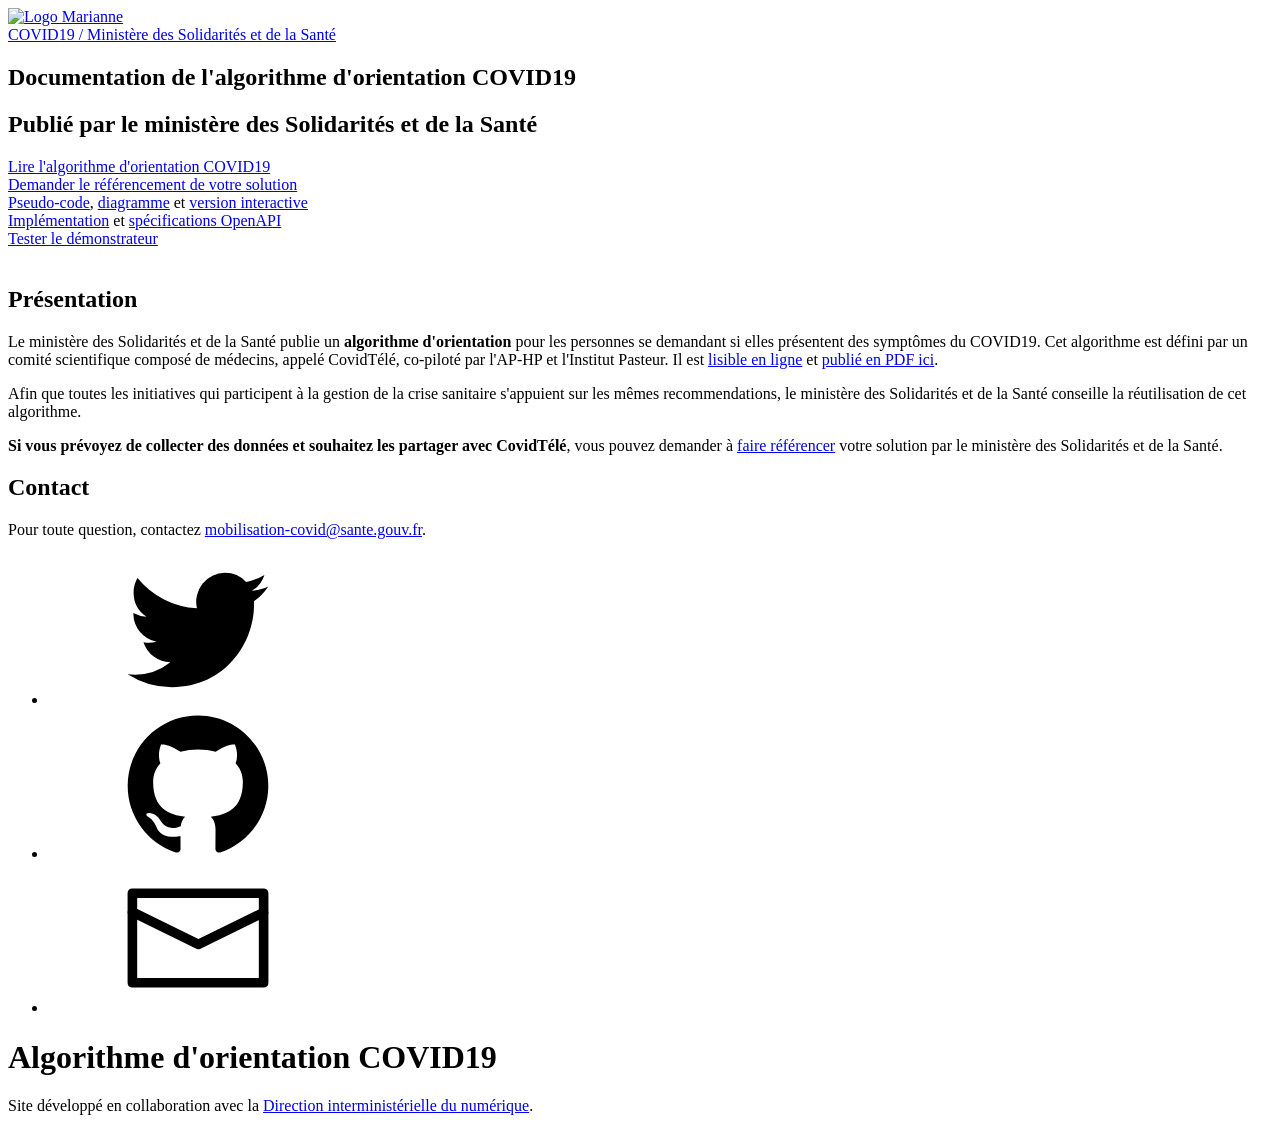
==== docs/index.html @ 8e4a26df "Fix typo" ====
<!DOCTYPE html>
<html lang="fr"><head><title>Documentation de l'algorithme d'orientation COVID19 du ministère des Solidarités et de la Santé</title><meta charset="utf-8"><meta content="Algorithme COVID19 DGOS DINUM" name="keywords"><meta content="Documentation de l&apos;algorithme d&apos;orientation COVID19" name="description"><meta content="width=device-width, initial-scale=1, shrink-to-fit=yes" name="viewport"><link href="https://delegation-numerique-en-sante.github.io/covid19-algorithme-orientation/" rel="canonical"><meta content="fr_FR" property="og:locale"><meta content="meta" property="og:type"><meta content="Documentation de l&apos;algorithme d&apos;orientation COVID19 du ministère des Solidarités et de la Santé" property="og:title"><meta content="https://delegation-numerique-en-sante.github.io/covid19-algorithme-orientation/" property="og:url"><meta content="Documentation de l&apos;algorithme d&apos;orientation COVID19 du ministère des Solidarités et de la Santé" property="og:site_name"><meta property="og:image"><meta content="summary_large_image" name="twitter:card"><meta content="Documentation de l&apos;algorithme d&apos;orientation COVID19 du ministère des Solidarités et de la Santé" name="twitter:title"><meta content="" name="twitter:site"><meta content="" name="twitter:creator"><link href="https://cdnjs.cloudflare.com/ajax/libs/font-awesome/5.11.2/css/all.min.css" rel="stylesheet" type="text/css"><link href="css/choices.css" rel="stylesheet" type="text/css"><link href="css/custom.css" rel="stylesheet" type="text/css"><script async type="text/javascript">var _paq = window._paq || [];_paq.push(['trackPageView']);_paq.push(['enableLinkTracking']);(function(){var u="//stats.data.gouv.fr/";_paq.push(['setTrackerUrl', u+'piwik.php']);_paq.push(['setSiteId', '122']);var d=document, g=d.createElement('script'), s=d.getElementsByTagName('script')[0];g.type='text/javascript'; g.async=true; g.defer=true; g.src=u+'matomo.js'; s.parentNode.insertBefore(g,s);})();</script><noscript><p><img alt="" src="//stats.data.gouv.fr/piwik.php?idsite=122&amp;rec=1" style="border:0;"></p></noscript></head><body><svg aria-hidden="true" focusable="false" style="display:none"><defs><symbol clip-rule="evenodd" fill-rule="evenodd" id="copy" stroke-linejoin="round" stroke-miterlimit="1.414" viewbox="0 0 32 32" xmlns="http://www.w3.org/2000/svg"><path d="M19.75 8.5V1H6.625L1 6.625V23.5h11.25V31H31V8.5H19.75zM6.625 3.651v2.974H3.651l2.974-2.974zm-3.75 17.974V8.5H8.5V2.875h9.375V8.5l-5.625 5.625v7.5H2.875zm15-10.474v2.974h-2.974l2.974-2.974zm11.25 17.974h-15V16h5.625v-5.625h9.375v18.75z" fill-rule="nonzero"></path></symbol><symbol clip-rule="evenodd" fill-rule="evenodd" id="envelope" stroke-linejoin="round" stroke-miterlimit="1.414" viewbox="0 0 32 32" xmlns="http://www.w3.org/2000/svg"><g fill-rule="nonzero"><path d="M30.1 5.419c-9.355-.002-18.733-.005-28.1-.005A1.06 1.06 0 0 0 .975 6.439v19.122A1.06 1.06 0 0 0 2 26.586h28a1.061 1.061 0 0 0 1.025-1.025V6.439a1.056 1.056 0 0 0-.925-1.02zM3.025 7.464h25.95v17.072H3.025V7.464z"></path><path d="M30.06 9.513c.933.098 1.382 1.395.393 1.945L16.54 18.287c-.438.188-.479.178-.893 0L1.733 11.458c-1.743-.968-.065-2.254.894-1.842l13.466 6.61 13.562-6.651c.3-.094.312-.062.405-.062z"></path></g></symbol><symbol clip-rule="evenodd" fill-rule="evenodd" id="facebook" stroke-linejoin="round" stroke-miterlimit="1.414" viewbox="0 0 32 32" xmlns="http://www.w3.org/2000/svg"><path d="M28.188 1H3.812A2.821 2.821 0 0 0 1 3.813v24.375A2.821 2.821 0 0 0 3.813 31H16V17.875h-3.75v-3.75H16V12.25a5.635 5.635 0 0 1 5.625-5.625h3.75v3.75h-3.75a1.88 1.88 0 0 0-1.875 1.875v1.875h5.625l-.937 3.75H19.75V31h8.438A2.821 2.821 0 0 0 31 28.187V3.812A2.821 2.821 0 0 0 28.188 1z"></path></symbol><symbol clip-rule="evenodd" fill-rule="evenodd" id="github" stroke-linejoin="round" stroke-miterlimit="1.414" viewbox="0 0 32 32" xmlns="http://www.w3.org/2000/svg"><path d="M16 1.371c-8.284 0-15 6.715-15 15 0 6.627 4.298 12.25 10.258 14.233.75.138 1.026-.326 1.026-.722 0-.357-.014-1.54-.021-2.793-4.174.907-5.054-1.77-5.054-1.77-.682-1.733-1.665-2.195-1.665-2.195-1.361-.931.103-.912.103-.912 1.506.106 2.299 1.546 2.299 1.546 1.338 2.293 3.509 1.63 4.365 1.247.134-.969.523-1.631.952-2.006-3.331-.379-6.834-1.666-6.834-7.413 0-1.638.586-2.976 1.546-4.027-.156-.378-.669-1.903.145-3.969 0 0 1.26-.403 4.126 1.537a14.453 14.453 0 0 1 3.755-.505c1.274.006 2.558.173 3.757.505 2.864-1.94 4.121-1.537 4.121-1.537.816 2.066.303 3.591.147 3.969.962 1.05 1.544 2.389 1.544 4.027 0 5.761-3.509 7.029-6.849 7.401.538.466 1.017 1.379 1.017 2.778 0 2.007-.018 3.623-.018 4.117 0 .399.27.867 1.03.72C26.707 28.616 31 22.996 31 16.371c0-8.285-6.716-15-15-15z" fill-rule="nonzero"></path></symbol><symbol clip-rule="evenodd" fill-rule="evenodd" id="googleplus" stroke-linejoin="round" stroke-miterlimit="1.414" viewbox="0 0 32 32" xmlns="http://www.w3.org/2000/svg"><path d="M28.188 1H3.812A2.821 2.821 0 0 0 1 3.813v24.375A2.821 2.821 0 0 0 3.813 31h24.375A2.821 2.821 0 0 0 31 28.187V3.812A2.821 2.821 0 0 0 28.187 1zM12.251 23.5a7.493 7.493 0 0 1-7.5-7.5c0-4.148 3.352-7.5 7.5-7.5 2.027 0 3.721.738 5.028 1.963l-2.039 1.958c-.557-.534-1.529-1.154-2.989-1.154-2.56 0-4.653 2.121-4.653 4.734s2.092 4.734 4.653 4.734c2.971 0 4.084-2.133 4.254-3.234h-4.253v-2.573h7.084c.064.375.117.75.117 1.243 0 4.289-2.872 7.33-7.201 7.33l-.001-.001zm15-7.5h-1.875v1.875h-1.875V16h-1.875v-1.875h1.875V12.25h1.875v1.875h1.875V16z" fill-rule="nonzero"></path></symbol><symbol clip-rule="evenodd" fill-rule="evenodd" id="magnifier" stroke-linejoin="round" stroke-miterlimit="1.414" viewbox="0 0 32 32" xmlns="http://www.w3.org/2000/svg"><path d="M30.07 26.529l-7.106-6.043c-.735-.662-1.521-.964-2.155-.936a11.194 11.194 0 0 0 2.691-7.299c0-6.214-5.036-11.25-11.25-11.25S1 6.037 1 12.251s5.036 11.25 11.25 11.25c2.786 0 5.334-1.012 7.299-2.691-.03.634.274 1.42.936 2.155l6.043 7.106c1.035 1.149 2.725 1.247 3.756.216 1.031-1.032.934-2.723-.216-3.756l.002-.002zm-17.82-6.78a7.5 7.5 0 1 1 0-15 7.5 7.5 0 0 1 0 15z" fill-rule="nonzero"></path></symbol><symbol clip-rule="evenodd" fill-rule="evenodd" id="round-cross" stroke-linejoin="round" stroke-miterlimit="1.414" viewbox="0 0 32 32" xmlns="http://www.w3.org/2000/svg"><path d="M16 .5C24.554.5 31.5 7.446 31.5 16S24.554 31.5 16 31.5.5 24.554.5 16 7.446.5 16 .5zm6.161 11.718a7.233 7.233 0 0 0-2.379-2.379L16 13.621l-3.782-3.782a7.233 7.233 0 0 0-2.379 2.379L13.621 16l-3.782 3.782a7.233 7.233 0 0 0 2.379 2.379L16 18.379l3.782 3.782a7.233 7.233 0 0 0 2.379-2.379L18.379 16l3.782-3.782z" fill-rule="nonzero"></path></symbol><symbol clip-rule="evenodd" fill-rule="evenodd" id="rss" stroke-linejoin="round" stroke-miterlimit="1.414" viewbox="0 0 32 32" xmlns="http://www.w3.org/2000/svg"><path d="M28.188 1H3.812A2.821 2.821 0 0 0 1 3.813v24.375A2.821 2.821 0 0 0 3.813 31h24.375A2.821 2.821 0 0 0 31 28.187V3.812A2.821 2.821 0 0 0 28.187 1zM9.175 25.352a2.541 2.541 0 0 1-2.549-2.537 2.553 2.553 0 0 1 2.549-2.543 2.55 2.55 0 0 1 2.549 2.543 2.541 2.541 0 0 1-2.549 2.537zm6.399.023a8.913 8.913 0 0 0-2.62-6.339 8.882 8.882 0 0 0-6.328-2.625v-3.668c6.961 0 12.633 5.666 12.633 12.633h-3.685v-.001zm6.51 0c0-8.526-6.932-15.469-15.451-15.469V6.239c10.546 0 19.13 8.589 19.13 19.137h-3.68v-.001z" fill-rule="nonzero"></path></symbol><symbol clip-rule="evenodd" fill-rule="evenodd" id="twitter" stroke-linejoin="round" stroke-miterlimit="1.414" viewbox="0 0 32 32" xmlns="http://www.w3.org/2000/svg"><path d="M31.003 6.695c-1.102.492-2.291.82-3.533.966a6.185 6.185 0 0 0 2.706-3.404 12.404 12.404 0 0 1-3.908 1.495 6.154 6.154 0 0 0-4.495-1.94 6.153 6.153 0 0 0-5.994 7.553A17.468 17.468 0 0 1 3.093 4.932a6.15 6.15 0 0 0-.831 3.094 6.147 6.147 0 0 0 2.736 5.122 6.16 6.16 0 0 1-2.789-.768v.076a6.154 6.154 0 0 0 4.94 6.034 6.149 6.149 0 0 1-2.783.106 6.177 6.177 0 0 0 5.748 4.277 12.347 12.347 0 0 1-9.117 2.549 17.4 17.4 0 0 0 9.44 2.766c11.32 0 17.513-9.381 17.513-17.514 0-.269-.005-.533-.017-.796a12.405 12.405 0 0 0 3.07-3.182v-.001z" fill-rule="nonzero"></path></symbol></defs></svg><nav aria-label="main navigation" class="navbar" role="navigation"><div class="navbar-brand"><a class="navbar-item" href="https://delegation-numerique-en-sante.github.io/covid19-algorithme-orientation/"><img alt="Logo Marianne" class="image is-128x128" src="images/logo-marianne.svg"></a></div><div class="navbar-end"><div class="navbar-menu is-size-5"><a class="navbar-item" href="https://solidarites-sante.gouv.fr/soins-et-maladies/maladies/maladies-infectieuses/coronavirus/coronavirus-questions-reponses" title="Retour à la page d&apos;information COVID19 du ministère des Solidarités et de la Santé">COVID19 / Ministère des Solidarités et de la Santé</a></div></div></nav><section class="hero"><div class="hero-body"><div class="container"><h1 class="title has-text-centered">Documentation de l'algorithme d'orientation COVID19</h1><h2 class="subtitle column is-8 is-offset-2 has-text-centered">Publié par le ministère des Solidarités et de la Santé</h2></div></div></section><section class="section"><div class="column is-8 is-offset-2"><div class="tile is-ancestor is-size-5 has-text-centered"><div class="tile is-parent"><a class="tile is-child is-success notification" href="https://delegation-numerique-en-sante.github.io/covid19-algorithme-orientation/algorithme-orientation-covid19.html">Lire l'algorithme d'orientation COVID19</a></div><div class="tile is-parent"><a class="tile is-child is-info notification" href="https://github.com/Delegation-numerique-en-sante/covid19-algorithme-orientation/blob/master/referencement.org">Demander le référencement de votre solution</a></div><div class="tile is-parent"><div class="tile is-child notification"><a href="https://github.com/Delegation-numerique-en-sante/covid19-algorithme-orientation/blob/master/pseudo-code.org#arbre-de-d%C3%A9cision">Pseudo-code</a>, <a href="https://raw.githubusercontent.com/Delegation-numerique-en-sante/covid19-algorithme-orientation/master/diagramme-algorithme-orientation-covid19.png">diagramme</a> et <a href="https://delegation-numerique-en-sante.github.io/covid19-algorithme-orientation/repl.html">version interactive</a></div></div><div class="tile is-parent"><div class="tile is-child notification is-warning"><a href="https://github.com/Delegation-numerique-en-sante/covid19-algorithme-orientation/blob/master/implementation.org">Implémentation</a> et <a href="https://github.com/Delegation-numerique-en-sante/covid19-algorithme-orientation-elixir/blob/master/covid19-algorithme-orientation-openapi.json">spécifications OpenAPI</a></div></div><div class="tile is-parent"><a class="tile is-child is-danger notification" href="https://delegation-numerique-en-sante.github.io/covid19-algorithme-orientation/demonstrateur.html">Tester le démonstrateur</a></div></div><br><div><h1 class="title">Présentation</h1><p class="is-size-5">Le ministère des Solidarités et de la Santé publie un <strong>algorithme d'orientation</strong> pour les personnes se demandant si elles présentent des symptômes du COVID19.  Cet algorithme est défini par un comité scientifique composé de médecins, appelé CovidTélé, co-piloté par l'AP-HP et l'Institut Pasteur.  Il est <a href="algorithme-orientation-covid19.html">lisible en ligne</a> et <a href="https://esante.gouv.fr/algorithme-orientation">publié en PDF ici</a>.</p><p class="is-size-5">Afin que toutes les initiatives qui participent à la gestion de la crise sanitaire s'appuient sur les mêmes recommendations, le ministère des Solidarités et de la Santé conseille la réutilisation de cet algorithme.</p><p class="is-size-5"><strong>Si vous prévoyez de collecter des données et souhaitez les partager avec CovidTélé</strong>, vous pouvez demander à <a href="https://github.com/Delegation-numerique-en-sante/covid19-algorithme-orientation/blob/master/referencement.org">faire référencer</a> votre solution par le ministère des Solidarités et de la Santé.</p><h1 class="title">Contact</h1><p class="is-size-5">Pour toute question, contactez <a href="mailto:mobilisation-covid@sante.gouv.fr">mobilisation-covid@sante.gouv.fr</a>.</p></div></div></section><footer class="footer"><div class="content"><div class="columns"><div class="column is-offset-2 is-4"><ul class="footer__social"><li><a href="https://twitter.com/MinSoliSante" title="Twitter"><svg class="icon icon-twitter"><use xlink:href="#twitter"></use></svg></a></li><li><a href="https://github.com/delegation-numerique-en-sante" title="Github"><svg class="icon icon-github"><use xlink:href="#github"></use></svg></a></li><li><a href="mailto:mobilisation-covid@sante.gouv.fr" title="Contacter par email"><svg class="icon icon-mail"><use xlink:href="#envelope"></use></svg></a></li></ul></div><div class="column is-offset-1 is-4"><h1>Algorithme d'orientation COVID19</h1><p><div><p>Site développé en collaboration avec la <a href="https://www.numerique.gouv.fr/">Direction interministérielle du numérique</a>.</p></div></p></div></div></div></footer></body></html>
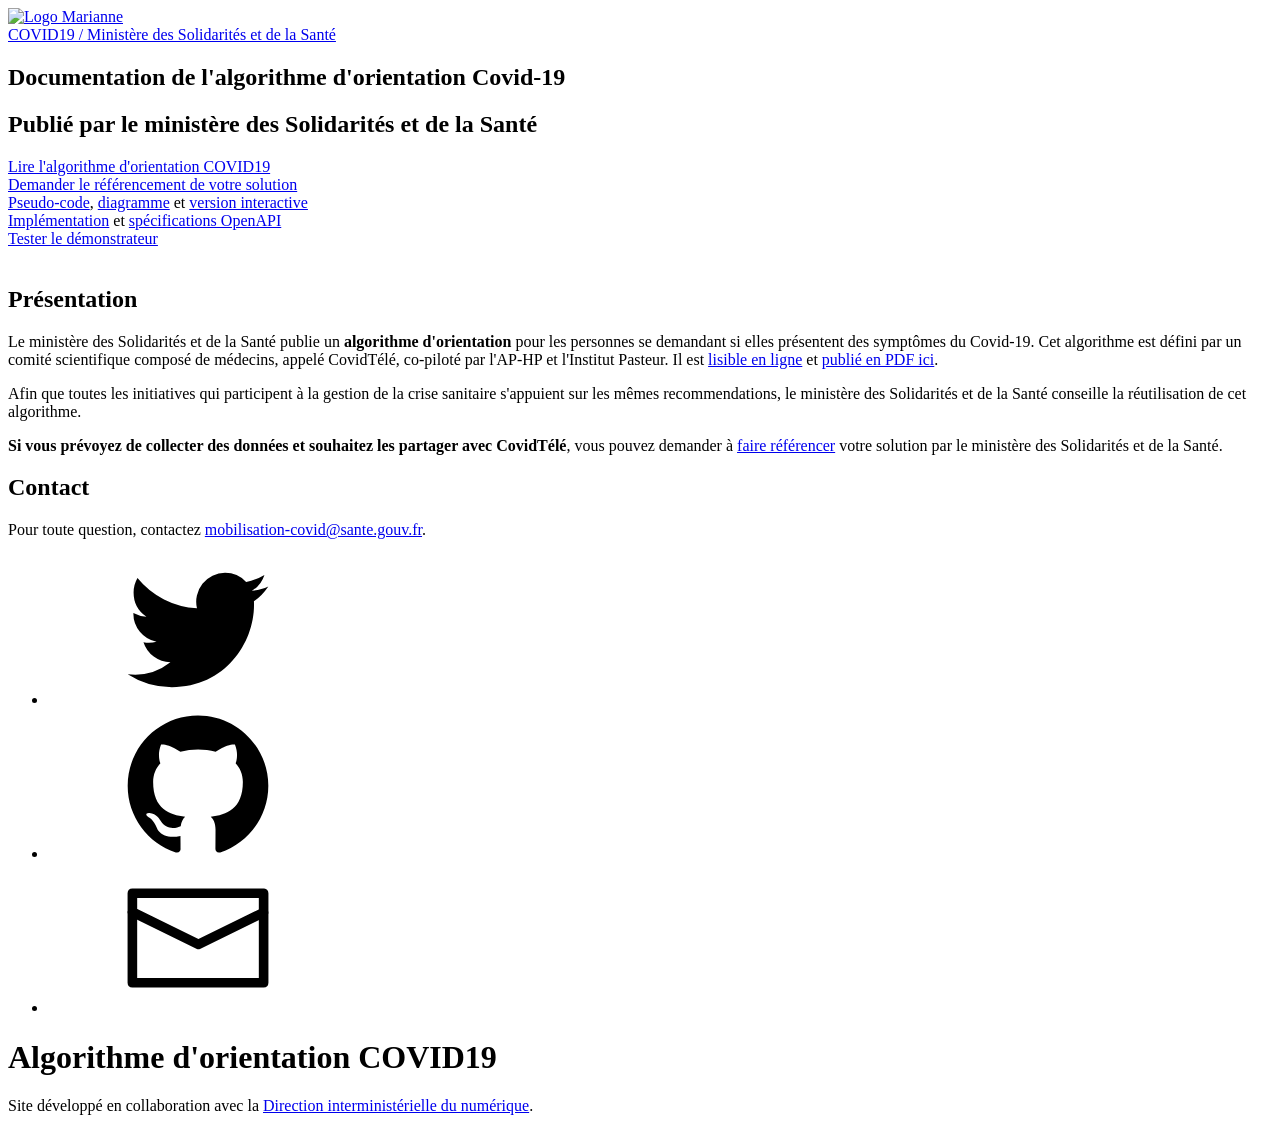
==== commit 399f36fb: "Update generated HTML files" ====
--- a/docs/index.html
+++ b/docs/index.html
@@ -1,2 +1,2 @@
 <!DOCTYPE html>
-<html lang="fr"><head><title>Documentation de l'algorithme d'orientation COVID19 du ministère des Solidarités et de la Santé</title><meta charset="utf-8"><meta content="Algorithme COVID19 DGOS DINUM" name="keywords"><meta content="Documentation de l&apos;algorithme d&apos;orientation COVID19" name="description"><meta content="width=device-width, initial-scale=1, shrink-to-fit=yes" name="viewport"><link href="https://delegation-numerique-en-sante.github.io/covid19-algorithme-orientation/" rel="canonical"><meta content="fr_FR" property="og:locale"><meta content="meta" property="og:type"><meta content="Documentation de l&apos;algorithme d&apos;orientation COVID19 du ministère des Solidarités et de la Santé" property="og:title"><meta content="https://delegation-numerique-en-sante.github.io/covid19-algorithme-orientation/" property="og:url"><meta content="Documentation de l&apos;algorithme d&apos;orientation COVID19 du ministère des Solidarités et de la Santé" property="og:site_name"><meta property="og:image"><meta content="summary_large_image" name="twitter:card"><meta content="Documentation de l&apos;algorithme d&apos;orientation COVID19 du ministère des Solidarités et de la Santé" name="twitter:title"><meta content="" name="twitter:site"><meta content="" name="twitter:creator"><link href="https://cdnjs.cloudflare.com/ajax/libs/font-awesome/5.11.2/css/all.min.css" rel="stylesheet" type="text/css"><link href="css/choices.css" rel="stylesheet" type="text/css"><link href="css/custom.css" rel="stylesheet" type="text/css"><script async type="text/javascript">var _paq = window._paq || [];_paq.push(['trackPageView']);_paq.push(['enableLinkTracking']);(function(){var u="//stats.data.gouv.fr/";_paq.push(['setTrackerUrl', u+'piwik.php']);_paq.push(['setSiteId', '122']);var d=document, g=d.createElement('script'), s=d.getElementsByTagName('script')[0];g.type='text/javascript'; g.async=true; g.defer=true; g.src=u+'matomo.js'; s.parentNode.insertBefore(g,s);})();</script><noscript><p><img alt="" src="//stats.data.gouv.fr/piwik.php?idsite=122&amp;rec=1" style="border:0;"></p></noscript></head><body><svg aria-hidden="true" focusable="false" style="display:none"><defs><symbol clip-rule="evenodd" fill-rule="evenodd" id="copy" stroke-linejoin="round" stroke-miterlimit="1.414" viewbox="0 0 32 32" xmlns="http://www.w3.org/2000/svg"><path d="M19.75 8.5V1H6.625L1 6.625V23.5h11.25V31H31V8.5H19.75zM6.625 3.651v2.974H3.651l2.974-2.974zm-3.75 17.974V8.5H8.5V2.875h9.375V8.5l-5.625 5.625v7.5H2.875zm15-10.474v2.974h-2.974l2.974-2.974zm11.25 17.974h-15V16h5.625v-5.625h9.375v18.75z" fill-rule="nonzero"></path></symbol><symbol clip-rule="evenodd" fill-rule="evenodd" id="envelope" stroke-linejoin="round" stroke-miterlimit="1.414" viewbox="0 0 32 32" xmlns="http://www.w3.org/2000/svg"><g fill-rule="nonzero"><path d="M30.1 5.419c-9.355-.002-18.733-.005-28.1-.005A1.06 1.06 0 0 0 .975 6.439v19.122A1.06 1.06 0 0 0 2 26.586h28a1.061 1.061 0 0 0 1.025-1.025V6.439a1.056 1.056 0 0 0-.925-1.02zM3.025 7.464h25.95v17.072H3.025V7.464z"></path><path d="M30.06 9.513c.933.098 1.382 1.395.393 1.945L16.54 18.287c-.438.188-.479.178-.893 0L1.733 11.458c-1.743-.968-.065-2.254.894-1.842l13.466 6.61 13.562-6.651c.3-.094.312-.062.405-.062z"></path></g></symbol><symbol clip-rule="evenodd" fill-rule="evenodd" id="facebook" stroke-linejoin="round" stroke-miterlimit="1.414" viewbox="0 0 32 32" xmlns="http://www.w3.org/2000/svg"><path d="M28.188 1H3.812A2.821 2.821 0 0 0 1 3.813v24.375A2.821 2.821 0 0 0 3.813 31H16V17.875h-3.75v-3.75H16V12.25a5.635 5.635 0 0 1 5.625-5.625h3.75v3.75h-3.75a1.88 1.88 0 0 0-1.875 1.875v1.875h5.625l-.937 3.75H19.75V31h8.438A2.821 2.821 0 0 0 31 28.187V3.812A2.821 2.821 0 0 0 28.188 1z"></path></symbol><symbol clip-rule="evenodd" fill-rule="evenodd" id="github" stroke-linejoin="round" stroke-miterlimit="1.414" viewbox="0 0 32 32" xmlns="http://www.w3.org/2000/svg"><path d="M16 1.371c-8.284 0-15 6.715-15 15 0 6.627 4.298 12.25 10.258 14.233.75.138 1.026-.326 1.026-.722 0-.357-.014-1.54-.021-2.793-4.174.907-5.054-1.77-5.054-1.77-.682-1.733-1.665-2.195-1.665-2.195-1.361-.931.103-.912.103-.912 1.506.106 2.299 1.546 2.299 1.546 1.338 2.293 3.509 1.63 4.365 1.247.134-.969.523-1.631.952-2.006-3.331-.379-6.834-1.666-6.834-7.413 0-1.638.586-2.976 1.546-4.027-.156-.378-.669-1.903.145-3.969 0 0 1.26-.403 4.126 1.537a14.453 14.453 0 0 1 3.755-.505c1.274.006 2.558.173 3.757.505 2.864-1.94 4.121-1.537 4.121-1.537.816 2.066.303 3.591.147 3.969.962 1.05 1.544 2.389 1.544 4.027 0 5.761-3.509 7.029-6.849 7.401.538.466 1.017 1.379 1.017 2.778 0 2.007-.018 3.623-.018 4.117 0 .399.27.867 1.03.72C26.707 28.616 31 22.996 31 16.371c0-8.285-6.716-15-15-15z" fill-rule="nonzero"></path></symbol><symbol clip-rule="evenodd" fill-rule="evenodd" id="googleplus" stroke-linejoin="round" stroke-miterlimit="1.414" viewbox="0 0 32 32" xmlns="http://www.w3.org/2000/svg"><path d="M28.188 1H3.812A2.821 2.821 0 0 0 1 3.813v24.375A2.821 2.821 0 0 0 3.813 31h24.375A2.821 2.821 0 0 0 31 28.187V3.812A2.821 2.821 0 0 0 28.187 1zM12.251 23.5a7.493 7.493 0 0 1-7.5-7.5c0-4.148 3.352-7.5 7.5-7.5 2.027 0 3.721.738 5.028 1.963l-2.039 1.958c-.557-.534-1.529-1.154-2.989-1.154-2.56 0-4.653 2.121-4.653 4.734s2.092 4.734 4.653 4.734c2.971 0 4.084-2.133 4.254-3.234h-4.253v-2.573h7.084c.064.375.117.75.117 1.243 0 4.289-2.872 7.33-7.201 7.33l-.001-.001zm15-7.5h-1.875v1.875h-1.875V16h-1.875v-1.875h1.875V12.25h1.875v1.875h1.875V16z" fill-rule="nonzero"></path></symbol><symbol clip-rule="evenodd" fill-rule="evenodd" id="magnifier" stroke-linejoin="round" stroke-miterlimit="1.414" viewbox="0 0 32 32" xmlns="http://www.w3.org/2000/svg"><path d="M30.07 26.529l-7.106-6.043c-.735-.662-1.521-.964-2.155-.936a11.194 11.194 0 0 0 2.691-7.299c0-6.214-5.036-11.25-11.25-11.25S1 6.037 1 12.251s5.036 11.25 11.25 11.25c2.786 0 5.334-1.012 7.299-2.691-.03.634.274 1.42.936 2.155l6.043 7.106c1.035 1.149 2.725 1.247 3.756.216 1.031-1.032.934-2.723-.216-3.756l.002-.002zm-17.82-6.78a7.5 7.5 0 1 1 0-15 7.5 7.5 0 0 1 0 15z" fill-rule="nonzero"></path></symbol><symbol clip-rule="evenodd" fill-rule="evenodd" id="round-cross" stroke-linejoin="round" stroke-miterlimit="1.414" viewbox="0 0 32 32" xmlns="http://www.w3.org/2000/svg"><path d="M16 .5C24.554.5 31.5 7.446 31.5 16S24.554 31.5 16 31.5.5 24.554.5 16 7.446.5 16 .5zm6.161 11.718a7.233 7.233 0 0 0-2.379-2.379L16 13.621l-3.782-3.782a7.233 7.233 0 0 0-2.379 2.379L13.621 16l-3.782 3.782a7.233 7.233 0 0 0 2.379 2.379L16 18.379l3.782 3.782a7.233 7.233 0 0 0 2.379-2.379L18.379 16l3.782-3.782z" fill-rule="nonzero"></path></symbol><symbol clip-rule="evenodd" fill-rule="evenodd" id="rss" stroke-linejoin="round" stroke-miterlimit="1.414" viewbox="0 0 32 32" xmlns="http://www.w3.org/2000/svg"><path d="M28.188 1H3.812A2.821 2.821 0 0 0 1 3.813v24.375A2.821 2.821 0 0 0 3.813 31h24.375A2.821 2.821 0 0 0 31 28.187V3.812A2.821 2.821 0 0 0 28.187 1zM9.175 25.352a2.541 2.541 0 0 1-2.549-2.537 2.553 2.553 0 0 1 2.549-2.543 2.55 2.55 0 0 1 2.549 2.543 2.541 2.541 0 0 1-2.549 2.537zm6.399.023a8.913 8.913 0 0 0-2.62-6.339 8.882 8.882 0 0 0-6.328-2.625v-3.668c6.961 0 12.633 5.666 12.633 12.633h-3.685v-.001zm6.51 0c0-8.526-6.932-15.469-15.451-15.469V6.239c10.546 0 19.13 8.589 19.13 19.137h-3.68v-.001z" fill-rule="nonzero"></path></symbol><symbol clip-rule="evenodd" fill-rule="evenodd" id="twitter" stroke-linejoin="round" stroke-miterlimit="1.414" viewbox="0 0 32 32" xmlns="http://www.w3.org/2000/svg"><path d="M31.003 6.695c-1.102.492-2.291.82-3.533.966a6.185 6.185 0 0 0 2.706-3.404 12.404 12.404 0 0 1-3.908 1.495 6.154 6.154 0 0 0-4.495-1.94 6.153 6.153 0 0 0-5.994 7.553A17.468 17.468 0 0 1 3.093 4.932a6.15 6.15 0 0 0-.831 3.094 6.147 6.147 0 0 0 2.736 5.122 6.16 6.16 0 0 1-2.789-.768v.076a6.154 6.154 0 0 0 4.94 6.034 6.149 6.149 0 0 1-2.783.106 6.177 6.177 0 0 0 5.748 4.277 12.347 12.347 0 0 1-9.117 2.549 17.4 17.4 0 0 0 9.44 2.766c11.32 0 17.513-9.381 17.513-17.514 0-.269-.005-.533-.017-.796a12.405 12.405 0 0 0 3.07-3.182v-.001z" fill-rule="nonzero"></path></symbol></defs></svg><nav aria-label="main navigation" class="navbar" role="navigation"><div class="navbar-brand"><a class="navbar-item" href="https://delegation-numerique-en-sante.github.io/covid19-algorithme-orientation/"><img alt="Logo Marianne" class="image is-128x128" src="images/logo-marianne.svg"></a></div><div class="navbar-end"><div class="navbar-menu is-size-5"><a class="navbar-item" href="https://solidarites-sante.gouv.fr/soins-et-maladies/maladies/maladies-infectieuses/coronavirus/coronavirus-questions-reponses" title="Retour à la page d&apos;information COVID19 du ministère des Solidarités et de la Santé">COVID19 / Ministère des Solidarités et de la Santé</a></div></div></nav><section class="hero"><div class="hero-body"><div class="container"><h1 class="title has-text-centered">Documentation de l'algorithme d'orientation COVID19</h1><h2 class="subtitle column is-8 is-offset-2 has-text-centered">Publié par le ministère des Solidarités et de la Santé</h2></div></div></section><section class="section"><div class="column is-8 is-offset-2"><div class="tile is-ancestor is-size-5 has-text-centered"><div class="tile is-parent"><a class="tile is-child is-success notification" href="https://delegation-numerique-en-sante.github.io/covid19-algorithme-orientation/algorithme-orientation-covid19.html">Lire l'algorithme d'orientation COVID19</a></div><div class="tile is-parent"><a class="tile is-child is-info notification" href="https://github.com/Delegation-numerique-en-sante/covid19-algorithme-orientation/blob/master/referencement.org">Demander le référencement de votre solution</a></div><div class="tile is-parent"><div class="tile is-child notification"><a href="https://github.com/Delegation-numerique-en-sante/covid19-algorithme-orientation/blob/master/pseudo-code.org#arbre-de-d%C3%A9cision">Pseudo-code</a>, <a href="https://raw.githubusercontent.com/Delegation-numerique-en-sante/covid19-algorithme-orientation/master/diagramme-algorithme-orientation-covid19.png">diagramme</a> et <a href="https://delegation-numerique-en-sante.github.io/covid19-algorithme-orientation/repl.html">version interactive</a></div></div><div class="tile is-parent"><div class="tile is-child notification is-warning"><a href="https://github.com/Delegation-numerique-en-sante/covid19-algorithme-orientation/blob/master/implementation.org">Implémentation</a> et <a href="https://github.com/Delegation-numerique-en-sante/covid19-algorithme-orientation-elixir/blob/master/covid19-algorithme-orientation-openapi.json">spécifications OpenAPI</a></div></div><div class="tile is-parent"><a class="tile is-child is-danger notification" href="https://delegation-numerique-en-sante.github.io/covid19-algorithme-orientation/demonstrateur.html">Tester le démonstrateur</a></div></div><br><div><h1 class="title">Présentation</h1><p class="is-size-5">Le ministère des Solidarités et de la Santé publie un <strong>algorithme d'orientation</strong> pour les personnes se demandant si elles présentent des symptômes du COVID19.  Cet algorithme est défini par un comité scientifique composé de médecins, appelé CovidTélé, co-piloté par l'AP-HP et l'Institut Pasteur.  Il est <a href="algorithme-orientation-covid19.html">lisible en ligne</a> et <a href="https://esante.gouv.fr/algorithme-orientation">publié en PDF ici</a>.</p><p class="is-size-5">Afin que toutes les initiatives qui participent à la gestion de la crise sanitaire s'appuient sur les mêmes recommendations, le ministère des Solidarités et de la Santé conseille la réutilisation de cet algorithme.</p><p class="is-size-5"><strong>Si vous prévoyez de collecter des données et souhaitez les partager avec CovidTélé</strong>, vous pouvez demander à <a href="https://github.com/Delegation-numerique-en-sante/covid19-algorithme-orientation/blob/master/referencement.org">faire référencer</a> votre solution par le ministère des Solidarités et de la Santé.</p><h1 class="title">Contact</h1><p class="is-size-5">Pour toute question, contactez <a href="mailto:mobilisation-covid@sante.gouv.fr">mobilisation-covid@sante.gouv.fr</a>.</p></div></div></section><footer class="footer"><div class="content"><div class="columns"><div class="column is-offset-2 is-4"><ul class="footer__social"><li><a href="https://twitter.com/MinSoliSante" title="Twitter"><svg class="icon icon-twitter"><use xlink:href="#twitter"></use></svg></a></li><li><a href="https://github.com/delegation-numerique-en-sante" title="Github"><svg class="icon icon-github"><use xlink:href="#github"></use></svg></a></li><li><a href="mailto:mobilisation-covid@sante.gouv.fr" title="Contacter par email"><svg class="icon icon-mail"><use xlink:href="#envelope"></use></svg></a></li></ul></div><div class="column is-offset-1 is-4"><h1>Algorithme d'orientation COVID19</h1><p><div><p>Site développé en collaboration avec la <a href="https://www.numerique.gouv.fr/">Direction interministérielle du numérique</a>.</p></div></p></div></div></div></footer></body></html>+<html lang="fr"><head><title>Documentation de l'algorithme d'orientation Covid-19 du ministère des Solidarités et de la Santé</title><meta charset="utf-8"><meta content="Algorithme Covid-19 DGOS DINUM" name="keywords"><meta content="Documentation de l&apos;algorithme d&apos;orientation Covid-19" name="description"><meta content="width=device-width, initial-scale=1, shrink-to-fit=yes" name="viewport"><link href="https://delegation-numerique-en-sante.github.io/covid19-algorithme-orientation/" rel="canonical"><meta content="fr_FR" property="og:locale"><meta content="meta" property="og:type"><meta content="Documentation de l&apos;algorithme d&apos;orientation Covid-19 du ministère des Solidarités et de la Santé" property="og:title"><meta content="https://delegation-numerique-en-sante.github.io/covid19-algorithme-orientation/" property="og:url"><meta content="Documentation de l&apos;algorithme d&apos;orientation Covid-19 du ministère des Solidarités et de la Santé" property="og:site_name"><meta property="og:image"><meta content="summary_large_image" name="twitter:card"><meta content="Documentation de l&apos;algorithme d&apos;orientation Covid-19 du ministère des Solidarités et de la Santé" name="twitter:title"><meta content="" name="twitter:site"><meta content="" name="twitter:creator"><link href="https://cdnjs.cloudflare.com/ajax/libs/font-awesome/5.11.2/css/all.min.css" rel="stylesheet" type="text/css"><link href="css/choices.css" rel="stylesheet" type="text/css"><link href="css/custom.css" rel="stylesheet" type="text/css"><script async type="text/javascript">var _paq = window._paq || [];_paq.push(['trackPageView']);_paq.push(['enableLinkTracking']);(function(){var u="//stats.data.gouv.fr/";_paq.push(['setTrackerUrl', u+'piwik.php']);_paq.push(['setSiteId', '122']);var d=document, g=d.createElement('script'), s=d.getElementsByTagName('script')[0];g.type='text/javascript'; g.async=true; g.defer=true; g.src=u+'matomo.js'; s.parentNode.insertBefore(g,s);})();</script><noscript><p><img alt="" src="//stats.data.gouv.fr/piwik.php?idsite=122&amp;rec=1" style="border:0;"></p></noscript></head><body><svg aria-hidden="true" focusable="false" style="display:none"><defs><symbol clip-rule="evenodd" fill-rule="evenodd" id="copy" stroke-linejoin="round" stroke-miterlimit="1.414" viewbox="0 0 32 32" xmlns="http://www.w3.org/2000/svg"><path d="M19.75 8.5V1H6.625L1 6.625V23.5h11.25V31H31V8.5H19.75zM6.625 3.651v2.974H3.651l2.974-2.974zm-3.75 17.974V8.5H8.5V2.875h9.375V8.5l-5.625 5.625v7.5H2.875zm15-10.474v2.974h-2.974l2.974-2.974zm11.25 17.974h-15V16h5.625v-5.625h9.375v18.75z" fill-rule="nonzero"></path></symbol><symbol clip-rule="evenodd" fill-rule="evenodd" id="envelope" stroke-linejoin="round" stroke-miterlimit="1.414" viewbox="0 0 32 32" xmlns="http://www.w3.org/2000/svg"><g fill-rule="nonzero"><path d="M30.1 5.419c-9.355-.002-18.733-.005-28.1-.005A1.06 1.06 0 0 0 .975 6.439v19.122A1.06 1.06 0 0 0 2 26.586h28a1.061 1.061 0 0 0 1.025-1.025V6.439a1.056 1.056 0 0 0-.925-1.02zM3.025 7.464h25.95v17.072H3.025V7.464z"></path><path d="M30.06 9.513c.933.098 1.382 1.395.393 1.945L16.54 18.287c-.438.188-.479.178-.893 0L1.733 11.458c-1.743-.968-.065-2.254.894-1.842l13.466 6.61 13.562-6.651c.3-.094.312-.062.405-.062z"></path></g></symbol><symbol clip-rule="evenodd" fill-rule="evenodd" id="facebook" stroke-linejoin="round" stroke-miterlimit="1.414" viewbox="0 0 32 32" xmlns="http://www.w3.org/2000/svg"><path d="M28.188 1H3.812A2.821 2.821 0 0 0 1 3.813v24.375A2.821 2.821 0 0 0 3.813 31H16V17.875h-3.75v-3.75H16V12.25a5.635 5.635 0 0 1 5.625-5.625h3.75v3.75h-3.75a1.88 1.88 0 0 0-1.875 1.875v1.875h5.625l-.937 3.75H19.75V31h8.438A2.821 2.821 0 0 0 31 28.187V3.812A2.821 2.821 0 0 0 28.188 1z"></path></symbol><symbol clip-rule="evenodd" fill-rule="evenodd" id="github" stroke-linejoin="round" stroke-miterlimit="1.414" viewbox="0 0 32 32" xmlns="http://www.w3.org/2000/svg"><path d="M16 1.371c-8.284 0-15 6.715-15 15 0 6.627 4.298 12.25 10.258 14.233.75.138 1.026-.326 1.026-.722 0-.357-.014-1.54-.021-2.793-4.174.907-5.054-1.77-5.054-1.77-.682-1.733-1.665-2.195-1.665-2.195-1.361-.931.103-.912.103-.912 1.506.106 2.299 1.546 2.299 1.546 1.338 2.293 3.509 1.63 4.365 1.247.134-.969.523-1.631.952-2.006-3.331-.379-6.834-1.666-6.834-7.413 0-1.638.586-2.976 1.546-4.027-.156-.378-.669-1.903.145-3.969 0 0 1.26-.403 4.126 1.537a14.453 14.453 0 0 1 3.755-.505c1.274.006 2.558.173 3.757.505 2.864-1.94 4.121-1.537 4.121-1.537.816 2.066.303 3.591.147 3.969.962 1.05 1.544 2.389 1.544 4.027 0 5.761-3.509 7.029-6.849 7.401.538.466 1.017 1.379 1.017 2.778 0 2.007-.018 3.623-.018 4.117 0 .399.27.867 1.03.72C26.707 28.616 31 22.996 31 16.371c0-8.285-6.716-15-15-15z" fill-rule="nonzero"></path></symbol><symbol clip-rule="evenodd" fill-rule="evenodd" id="googleplus" stroke-linejoin="round" stroke-miterlimit="1.414" viewbox="0 0 32 32" xmlns="http://www.w3.org/2000/svg"><path d="M28.188 1H3.812A2.821 2.821 0 0 0 1 3.813v24.375A2.821 2.821 0 0 0 3.813 31h24.375A2.821 2.821 0 0 0 31 28.187V3.812A2.821 2.821 0 0 0 28.187 1zM12.251 23.5a7.493 7.493 0 0 1-7.5-7.5c0-4.148 3.352-7.5 7.5-7.5 2.027 0 3.721.738 5.028 1.963l-2.039 1.958c-.557-.534-1.529-1.154-2.989-1.154-2.56 0-4.653 2.121-4.653 4.734s2.092 4.734 4.653 4.734c2.971 0 4.084-2.133 4.254-3.234h-4.253v-2.573h7.084c.064.375.117.75.117 1.243 0 4.289-2.872 7.33-7.201 7.33l-.001-.001zm15-7.5h-1.875v1.875h-1.875V16h-1.875v-1.875h1.875V12.25h1.875v1.875h1.875V16z" fill-rule="nonzero"></path></symbol><symbol clip-rule="evenodd" fill-rule="evenodd" id="magnifier" stroke-linejoin="round" stroke-miterlimit="1.414" viewbox="0 0 32 32" xmlns="http://www.w3.org/2000/svg"><path d="M30.07 26.529l-7.106-6.043c-.735-.662-1.521-.964-2.155-.936a11.194 11.194 0 0 0 2.691-7.299c0-6.214-5.036-11.25-11.25-11.25S1 6.037 1 12.251s5.036 11.25 11.25 11.25c2.786 0 5.334-1.012 7.299-2.691-.03.634.274 1.42.936 2.155l6.043 7.106c1.035 1.149 2.725 1.247 3.756.216 1.031-1.032.934-2.723-.216-3.756l.002-.002zm-17.82-6.78a7.5 7.5 0 1 1 0-15 7.5 7.5 0 0 1 0 15z" fill-rule="nonzero"></path></symbol><symbol clip-rule="evenodd" fill-rule="evenodd" id="round-cross" stroke-linejoin="round" stroke-miterlimit="1.414" viewbox="0 0 32 32" xmlns="http://www.w3.org/2000/svg"><path d="M16 .5C24.554.5 31.5 7.446 31.5 16S24.554 31.5 16 31.5.5 24.554.5 16 7.446.5 16 .5zm6.161 11.718a7.233 7.233 0 0 0-2.379-2.379L16 13.621l-3.782-3.782a7.233 7.233 0 0 0-2.379 2.379L13.621 16l-3.782 3.782a7.233 7.233 0 0 0 2.379 2.379L16 18.379l3.782 3.782a7.233 7.233 0 0 0 2.379-2.379L18.379 16l3.782-3.782z" fill-rule="nonzero"></path></symbol><symbol clip-rule="evenodd" fill-rule="evenodd" id="rss" stroke-linejoin="round" stroke-miterlimit="1.414" viewbox="0 0 32 32" xmlns="http://www.w3.org/2000/svg"><path d="M28.188 1H3.812A2.821 2.821 0 0 0 1 3.813v24.375A2.821 2.821 0 0 0 3.813 31h24.375A2.821 2.821 0 0 0 31 28.187V3.812A2.821 2.821 0 0 0 28.187 1zM9.175 25.352a2.541 2.541 0 0 1-2.549-2.537 2.553 2.553 0 0 1 2.549-2.543 2.55 2.55 0 0 1 2.549 2.543 2.541 2.541 0 0 1-2.549 2.537zm6.399.023a8.913 8.913 0 0 0-2.62-6.339 8.882 8.882 0 0 0-6.328-2.625v-3.668c6.961 0 12.633 5.666 12.633 12.633h-3.685v-.001zm6.51 0c0-8.526-6.932-15.469-15.451-15.469V6.239c10.546 0 19.13 8.589 19.13 19.137h-3.68v-.001z" fill-rule="nonzero"></path></symbol><symbol clip-rule="evenodd" fill-rule="evenodd" id="twitter" stroke-linejoin="round" stroke-miterlimit="1.414" viewbox="0 0 32 32" xmlns="http://www.w3.org/2000/svg"><path d="M31.003 6.695c-1.102.492-2.291.82-3.533.966a6.185 6.185 0 0 0 2.706-3.404 12.404 12.404 0 0 1-3.908 1.495 6.154 6.154 0 0 0-4.495-1.94 6.153 6.153 0 0 0-5.994 7.553A17.468 17.468 0 0 1 3.093 4.932a6.15 6.15 0 0 0-.831 3.094 6.147 6.147 0 0 0 2.736 5.122 6.16 6.16 0 0 1-2.789-.768v.076a6.154 6.154 0 0 0 4.94 6.034 6.149 6.149 0 0 1-2.783.106 6.177 6.177 0 0 0 5.748 4.277 12.347 12.347 0 0 1-9.117 2.549 17.4 17.4 0 0 0 9.44 2.766c11.32 0 17.513-9.381 17.513-17.514 0-.269-.005-.533-.017-.796a12.405 12.405 0 0 0 3.07-3.182v-.001z" fill-rule="nonzero"></path></symbol></defs></svg><nav aria-label="main navigation" class="navbar" role="navigation"><div class="navbar-brand"><a class="navbar-item" href="https://delegation-numerique-en-sante.github.io/covid19-algorithme-orientation/"><img alt="Logo Marianne" class="image is-128x128" src="images/logo-marianne.svg"></a></div><div class="navbar-end"><div class="navbar-menu is-size-5"><a class="navbar-item" href="https://solidarites-sante.gouv.fr/soins-et-maladies/maladies/maladies-infectieuses/coronavirus/coronavirus-questions-reponses" title="Retour à la page d&apos;information COVID19 du ministère des Solidarités et de la Santé">COVID19 / Ministère des Solidarités et de la Santé</a></div></div></nav><section class="hero"><div class="hero-body"><div class="container"><h1 class="title has-text-centered">Documentation de l'algorithme d'orientation Covid-19</h1><h2 class="subtitle column is-8 is-offset-2 has-text-centered">Publié par le ministère des Solidarités et de la Santé</h2></div></div></section><section class="section"><div class="column is-8 is-offset-2"><div class="tile is-ancestor is-size-5 has-text-centered"><div class="tile is-parent"><a class="tile is-child is-success notification" href="https://delegation-numerique-en-sante.github.io/covid19-algorithme-orientation/algorithme-orientation-covid19.html">Lire l'algorithme d'orientation COVID19</a></div><div class="tile is-parent"><a class="tile is-child is-info notification" href="https://github.com/Delegation-numerique-en-sante/covid19-algorithme-orientation/blob/master/referencement.org">Demander le référencement de votre solution</a></div><div class="tile is-parent"><div class="tile is-child notification"><a href="https://github.com/Delegation-numerique-en-sante/covid19-algorithme-orientation/blob/master/pseudo-code.org#arbre-de-d%C3%A9cision">Pseudo-code</a>, <a href="https://raw.githubusercontent.com/Delegation-numerique-en-sante/covid19-algorithme-orientation/master/diagramme-algorithme-orientation-covid19.png">diagramme</a> et <a href="https://delegation-numerique-en-sante.github.io/covid19-algorithme-orientation/repl.html">version interactive</a></div></div><div class="tile is-parent"><div class="tile is-child notification is-warning"><a href="https://github.com/Delegation-numerique-en-sante/covid19-algorithme-orientation/blob/master/implementation.org">Implémentation</a> et <a href="https://github.com/Delegation-numerique-en-sante/covid19-algorithme-orientation-elixir/blob/master/covid19-algorithme-orientation-openapi.json">spécifications OpenAPI</a></div></div><div class="tile is-parent"><a class="tile is-child is-danger notification" href="https://delegation-numerique-en-sante.github.io/covid19-algorithme-orientation/demonstrateur.html">Tester le démonstrateur</a></div></div><br><div><h1 class="title">Présentation</h1><p class="is-size-6">Le ministère des Solidarités et de la Santé publie un <strong>algorithme d'orientation</strong> pour les personnes se demandant si elles présentent des symptômes du Covid-19.  Cet algorithme est défini par un comité scientifique composé de médecins, appelé CovidTélé, co-piloté par l'AP-HP et l'Institut Pasteur.  Il est <a href="algorithme-orientation-covid19.html">lisible en ligne</a> et <a href="https://esante.gouv.fr/algorithme-orientation">publié en PDF ici</a>.</p><p class="is-size-6">Afin que toutes les initiatives qui participent à la gestion de la crise sanitaire s'appuient sur les mêmes recommendations, le ministère des Solidarités et de la Santé conseille la réutilisation de cet algorithme.</p><p class="is-size-6"><strong>Si vous prévoyez de collecter des données et souhaitez les partager avec CovidTélé</strong>, vous pouvez demander à <a href="https://github.com/Delegation-numerique-en-sante/covid19-algorithme-orientation/blob/master/referencement.org">faire référencer</a> votre solution par le ministère des Solidarités et de la Santé.</p><h1 class="title">Contact</h1><p class="is-size-6">Pour toute question, contactez <a href="mailto:mobilisation-covid@sante.gouv.fr">mobilisation-covid@sante.gouv.fr</a>.</p></div></div></section><footer class="footer"><div class="content"><div class="columns"><div class="column is-offset-2 is-4"><ul class="footer__social"><li><a href="https://twitter.com/MinSoliSante" title="Twitter"><svg class="icon icon-twitter"><use xlink:href="#twitter"></use></svg></a></li><li><a href="https://github.com/delegation-numerique-en-sante" title="Github"><svg class="icon icon-github"><use xlink:href="#github"></use></svg></a></li><li><a href="mailto:mobilisation-covid@sante.gouv.fr" title="Contacter par email"><svg class="icon icon-mail"><use xlink:href="#envelope"></use></svg></a></li></ul></div><div class="column is-offset-1 is-4"><h1>Algorithme d'orientation COVID19</h1><p><div><p>Site développé en collaboration avec la <a href="https://www.numerique.gouv.fr/">Direction interministérielle du numérique</a>.</p></div></p></div></div></div></footer></body></html>
